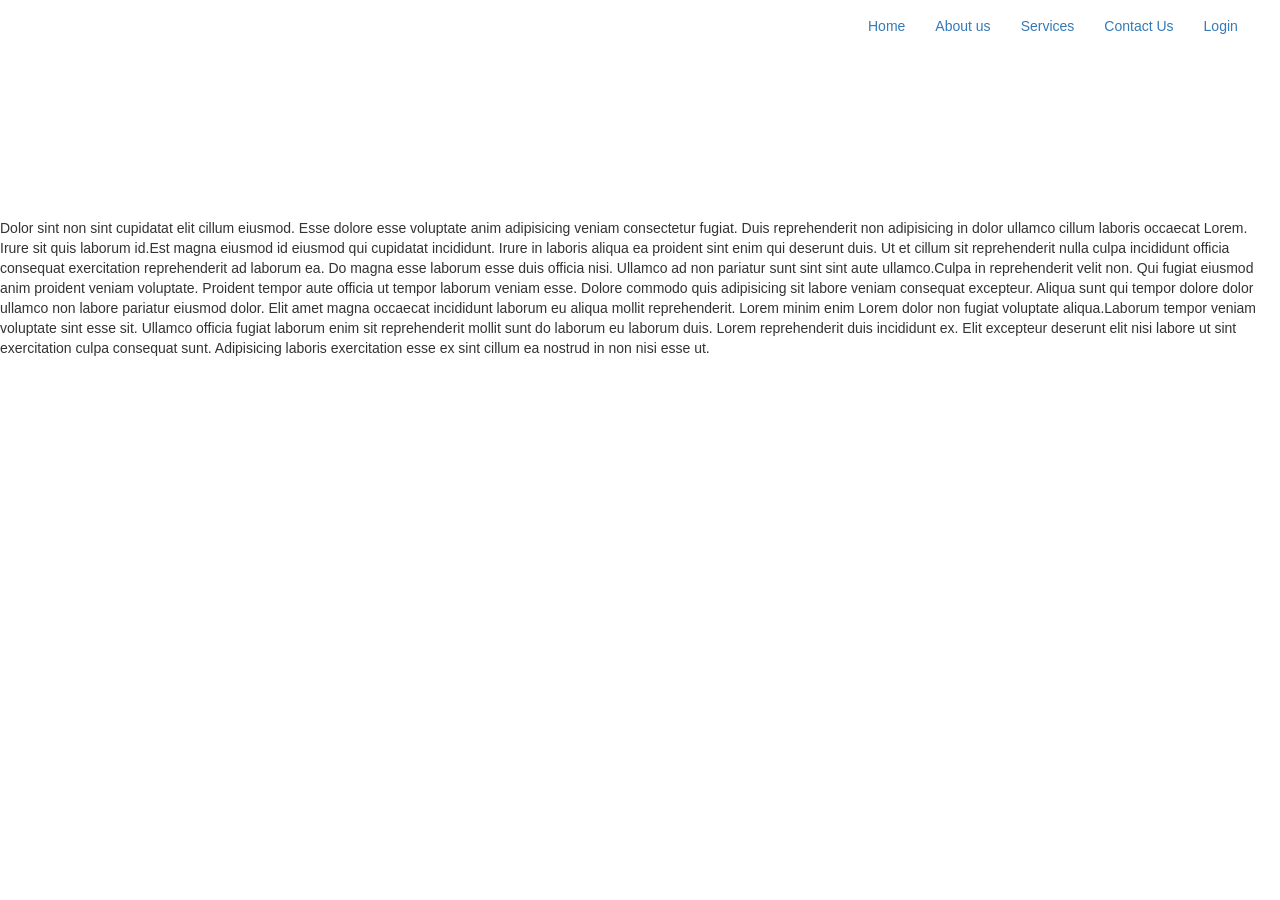
==== index.html @ 22ea6d30 "files added" ====
<!DOCTYPE html>
<html lang="en">
<head>
    <meta charset="UTF-8">
    <meta http-equiv="X-UA-Compatible" content="IE=edge">
    <meta name="viewport" content="width=device-width, initial-scale=1.0">
    <link rel="stylesheet" href="style.css">
    <link rel="stylesheet" href="https://maxcdn.bootstrapcdn.com/bootstrap/3.4.1/css/bootstrap.min.css">
    <script src="https://ajax.googleapis.com/ajax/libs/jquery/3.6.0/jquery.min.js"></script>
    <script src="https://maxcdn.bootstrapcdn.com/bootstrap/3.4.1/js/bootstrap.min.js"></script>
    <title>Farm Services</title>
</head>
<body>
    <div class="header">
        <nav class="navbar navbar-expand-sm bg-dark navbar-dark fixed-top">
            <div class="container-fluid row">
              <div class="navbar-header col-md-8">
               
              </div>
              <ul class="nav navbar-nav d-none col-xs-none float-left">
                <li class="nav-item"><a href="#" class="text-primary display-4">Home</a></li>
                <li class="nav-item"><a href="#" class="text-primary">About us</a></li>
                <li class="nav-item"><a href="#" class="text-primary">Services</a></li>
                <li class="nav-item"><a href="#" class="text-primary">Contact Us</a></li>
                <li class="nav-item"><a href="#" class="text-primary">Login</a></li>
              </ul>
            </div>
          </nav>
          <h1 class="white">Welcome to Farm Services!!</h1><br>
          <h3 class="white">Farmer to Farmer Services along with expert Advice</h3><br>
          <p class="">Dolor sint non sint cupidatat elit cillum eiusmod. Esse dolore esse voluptate anim adipisicing veniam consectetur fugiat. Duis reprehenderit non adipisicing in dolor ullamco cillum laboris occaecat Lorem. Irure sit quis laborum id.Est magna eiusmod id eiusmod qui cupidatat incididunt. Irure in laboris aliqua ea proident sint enim qui deserunt duis. Ut et cillum sit reprehenderit nulla culpa incididunt officia consequat exercitation reprehenderit ad laborum ea. Do magna esse laborum esse duis officia nisi. Ullamco ad non pariatur sunt sint sint aute ullamco.Culpa in reprehenderit velit non. Qui fugiat eiusmod anim proident veniam voluptate. Proident tempor aute officia ut tempor laborum veniam esse. Dolore commodo quis adipisicing sit labore veniam consequat excepteur. Aliqua sunt qui tempor dolore dolor ullamco non labore pariatur eiusmod dolor. Elit amet magna occaecat incididunt laborum eu aliqua mollit reprehenderit. Lorem minim enim Lorem dolor non fugiat voluptate aliqua.Laborum tempor veniam voluptate sint esse sit. Ullamco officia fugiat laborum enim sit reprehenderit mollit sunt do laborum eu laborum duis. Lorem reprehenderit duis incididunt ex. Elit excepteur deserunt elit nisi labore ut sint exercitation culpa consequat sunt. Adipisicing laboris exercitation esse ex sint cillum ea nostrud in non nisi esse ut.</p>
    </div>

</body>
</html>
---- style.css ----
.header
{
    background-image: url("background.jpg");
    background-repeat: no-repeat;
    background-size: cover;
    background-size: 100% 100%;
}
.white{
    color: white;
}
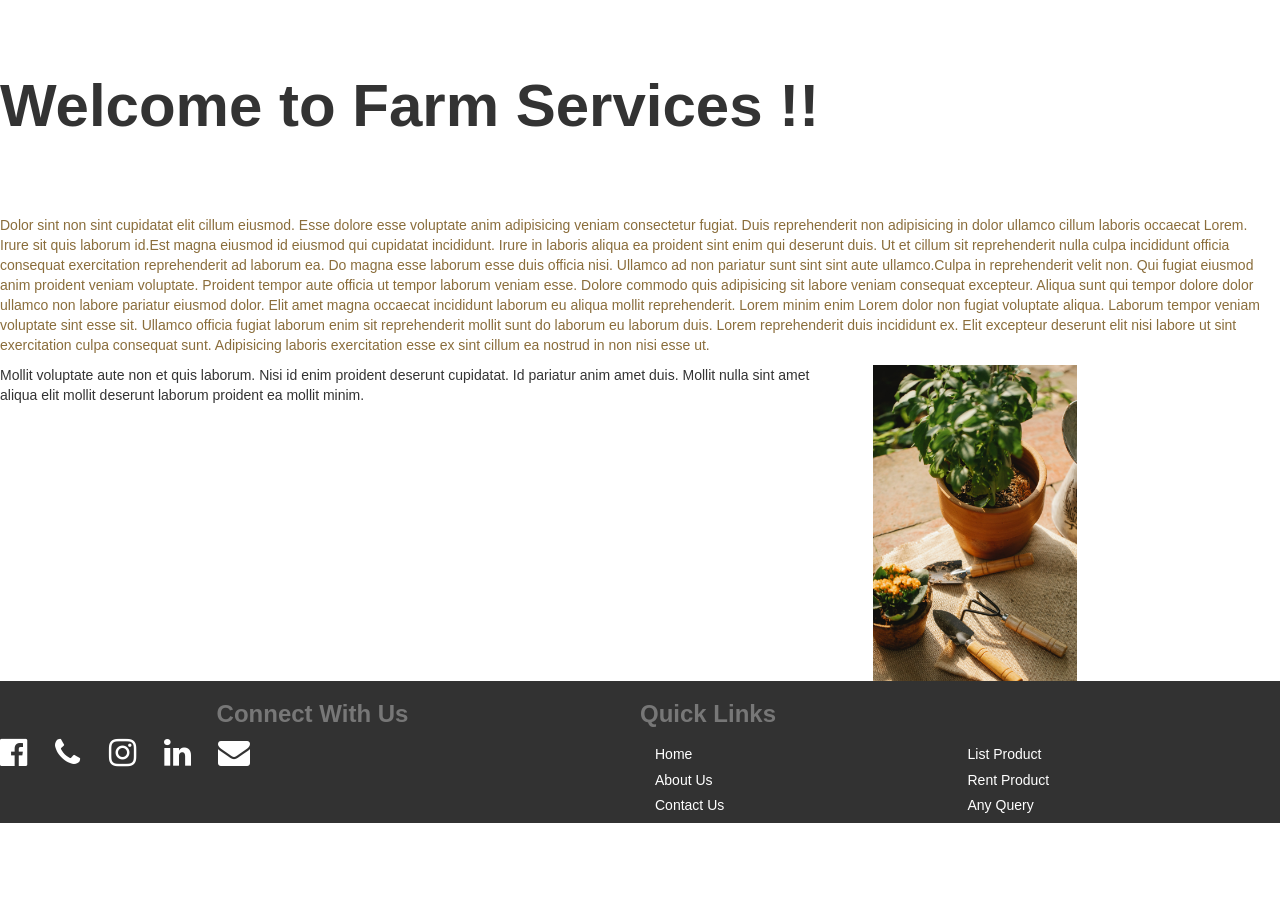
==== commit 1d0833d8: "footer added" ====
--- a/index.html
+++ b/index.html
@@ -8,28 +8,91 @@
     <link rel="stylesheet" href="https://maxcdn.bootstrapcdn.com/bootstrap/3.4.1/css/bootstrap.min.css">
     <script src="https://ajax.googleapis.com/ajax/libs/jquery/3.6.0/jquery.min.js"></script>
     <script src="https://maxcdn.bootstrapcdn.com/bootstrap/3.4.1/js/bootstrap.min.js"></script>
+    <link rel="stylesheet" href="https://cdnjs.cloudflare.com/ajax/libs/font-awesome/4.7.0/css/font-awesome.min.css">
     <title>Farm Services</title>
 </head>
 <body>
     <div class="header">
-        <nav class="navbar navbar-expand-sm bg-dark navbar-dark fixed-top">
+        <nav class="navbar navbar-expand-sm bg-dark navbar-dark fixed-top pb-5">
             <div class="container-fluid row">
               <div class="navbar-header col-md-8">
                
               </div>
               <ul class="nav navbar-nav d-none col-xs-none float-left">
-                <li class="nav-item"><a href="#" class="text-primary display-4">Home</a></li>
-                <li class="nav-item"><a href="#" class="text-primary">About us</a></li>
-                <li class="nav-item"><a href="#" class="text-primary">Services</a></li>
-                <li class="nav-item"><a href="#" class="text-primary">Contact Us</a></li>
-                <li class="nav-item"><a href="#" class="text-primary">Login</a></li>
+                <li class="nav-item"><a href="#" class="" id="text">Home</a></li>
+                <li class="nav-item"><a href="#" class="" id="text">About us</a></li>
+                <li class="nav-item"><a href="#" class="" id="text">Services</a></li>
+                <li class="nav-item"><a href="#" class="" id="text">Contact Us</a></li>
+                <li class="nav-item"><a href="#" class="" data-toggle="modal" data-target="#myModal" id="text">Login</a></li>
               </ul>
+              <div class="modal fade" id="myModal" role="dialog">
+                <div class="modal-dialog">
+                
+                  <!-- Modal content-->
+                  <div class="modal-content">
+                    <div class="modal-header">
+                      <button type="button" class="close" data-dismiss="modal">&times;</button>
+                      <h4 class="modal-title">Login</h4>
+                    </div>
+                    <div class="modal-body">
+                      <p>Some text in the modal.</p>
+                    </div>
+                    <div class="modal-footer">
+                      <button type="button" class="btn btn-default" data-dismiss="modal">Close</button>
+                    </div>
+                  </div>
+                  
+                </div>
+              </div>
             </div>
           </nav>
-          <h1 class="white">Welcome to Farm Services!!</h1><br>
+          <h1 class="text-dark heading p-5 m-5">Welcome to Farm Services  !!</h1>
           <h3 class="white">Farmer to Farmer Services along with expert Advice</h3><br>
-          <p class="">Dolor sint non sint cupidatat elit cillum eiusmod. Esse dolore esse voluptate anim adipisicing veniam consectetur fugiat. Duis reprehenderit non adipisicing in dolor ullamco cillum laboris occaecat Lorem. Irure sit quis laborum id.Est magna eiusmod id eiusmod qui cupidatat incididunt. Irure in laboris aliqua ea proident sint enim qui deserunt duis. Ut et cillum sit reprehenderit nulla culpa incididunt officia consequat exercitation reprehenderit ad laborum ea. Do magna esse laborum esse duis officia nisi. Ullamco ad non pariatur sunt sint sint aute ullamco.Culpa in reprehenderit velit non. Qui fugiat eiusmod anim proident veniam voluptate. Proident tempor aute officia ut tempor laborum veniam esse. Dolore commodo quis adipisicing sit labore veniam consequat excepteur. Aliqua sunt qui tempor dolore dolor ullamco non labore pariatur eiusmod dolor. Elit amet magna occaecat incididunt laborum eu aliqua mollit reprehenderit. Lorem minim enim Lorem dolor non fugiat voluptate aliqua.Laborum tempor veniam voluptate sint esse sit. Ullamco officia fugiat laborum enim sit reprehenderit mollit sunt do laborum eu laborum duis. Lorem reprehenderit duis incididunt ex. Elit excepteur deserunt elit nisi labore ut sint exercitation culpa consequat sunt. Adipisicing laboris exercitation esse ex sint cillum ea nostrud in non nisi esse ut.</p>
+          <p class="text-warning">Dolor sint non sint cupidatat elit cillum eiusmod. Esse dolore esse voluptate anim adipisicing veniam
+             consectetur fugiat. Duis reprehenderit non adipisicing in dolor ullamco cillum laboris occaecat Lorem. Irure sit 
+             quis laborum id.Est magna eiusmod id eiusmod qui cupidatat incididunt. Irure in laboris aliqua ea proident sint 
+             enim qui deserunt duis. Ut et cillum sit reprehenderit nulla culpa incididunt officia consequat exercitation 
+             reprehenderit ad laborum ea. Do magna esse laborum esse duis officia nisi. Ullamco ad non pariatur sunt sint 
+             sint aute ullamco.Culpa in reprehenderit velit non. Qui fugiat eiusmod anim proident veniam voluptate. Proident
+             tempor aute officia ut tempor laborum veniam esse. Dolore commodo quis adipisicing sit labore veniam consequat
+             excepteur. Aliqua sunt qui tempor dolore dolor ullamco non labore pariatur eiusmod dolor. Elit amet magna occaecat
+             incididunt laborum eu aliqua mollit reprehenderit. Lorem minim enim Lorem dolor non fugiat voluptate aliqua.
+             Laborum tempor veniam voluptate sint esse sit. Ullamco officia fugiat laborum enim sit reprehenderit mollit
+             sunt do laborum eu laborum duis. Lorem reprehenderit duis incididunt ex. Elit excepteur deserunt elit nisi 
+             labore ut sint exercitation culpa consequat sunt. Adipisicing laboris exercitation esse ex sint cillum ea 
+              nostrud in non nisi esse ut.</p>
     </div>
 
+    <div class="row m-5">
+      <div class="col-md-8 col-xs-12">
+        <p class="mx-auto">Mollit voluptate aute non et quis laborum. Nisi id enim proident deserunt cupidatat. Id pariatur anim amet duis. Mollit nulla sint amet aliqua elit mollit deserunt laborum proident ea mollit minim.</p>
+      </div>
+      <div class="col-md-4 col-xs-12 pl-5 ml-5"> <img src="equipement.jpg" class="image"></div>
+    </div>
+    <div class="footer row">
+      <div class="col-md-6 text-center">
+       <h3 class="text-muted"><b>Connect With Us</b></h3>
+       <div class="row mx-auto">
+       <i class="fa fa-facebook-official white col-md-1" style="font-size:32px"></i>
+       <i class="fa fa-phone white col-md-1" style="font-size:32px"></i>
+       <i class="fa fa-instagram white col-md-1" style="font-size:32px"></i>
+       <i class="fa fa-linkedin white col-md-1" style="font-size:32px"></i>
+       <i class="fa fa-envelope white col-md-1" style="font-size:32px"></i>
+       </div>
+      </div>
+      <div class="col-md-6  row">
+        <h3 class="text-muted"><b>Quick Links</b></h3>
+        <div class="col-md-6 text-left">
+          <h5><a href="" class="footerwhite">Home</a></h5>
+          <h5><a href="" class="footerwhite">About Us</a></h5>
+          <h5><a href="" class="footerwhite">Contact Us</a></h5>
+        </div>
+        <div class="col-md-6 text-left ">
+          <h5><a href="" class="footerwhite">List Product</a></h5>
+        <h5><a href="" class="footerwhite">Rent Product</a></h5>
+        <h5><a href="" class="footerwhite">Any Query</a></h5>
+      </div>
+      </div>
+    </div>
 </body>
 </html>
--- a/style.css
+++ b/style.css
@@ -7,4 +7,34 @@
 }
 .white{
     color: white;
-}+}
+.image{
+    width: 50%;
+}
+.heading{
+    font-size: 60px;
+    font-family:Verdana, Geneva, Tahoma, sans-serif;
+    font-weight: bold;
+}
+#text:hover {
+    background:transparent;
+    color:black;
+    font-size: 23px;
+  }
+  #text
+  {
+      color:white;
+    background:transparent;
+    font-size: 18px;
+  }
+  .footer{
+      background-color: rgb(50, 50, 50);
+  }
+  .footerwhite:hover{
+    color: whitesmoke;
+    text-decoration: none;
+    font-weight: bold;
+  }
+  .footerwhite{
+      color: white;
+  }
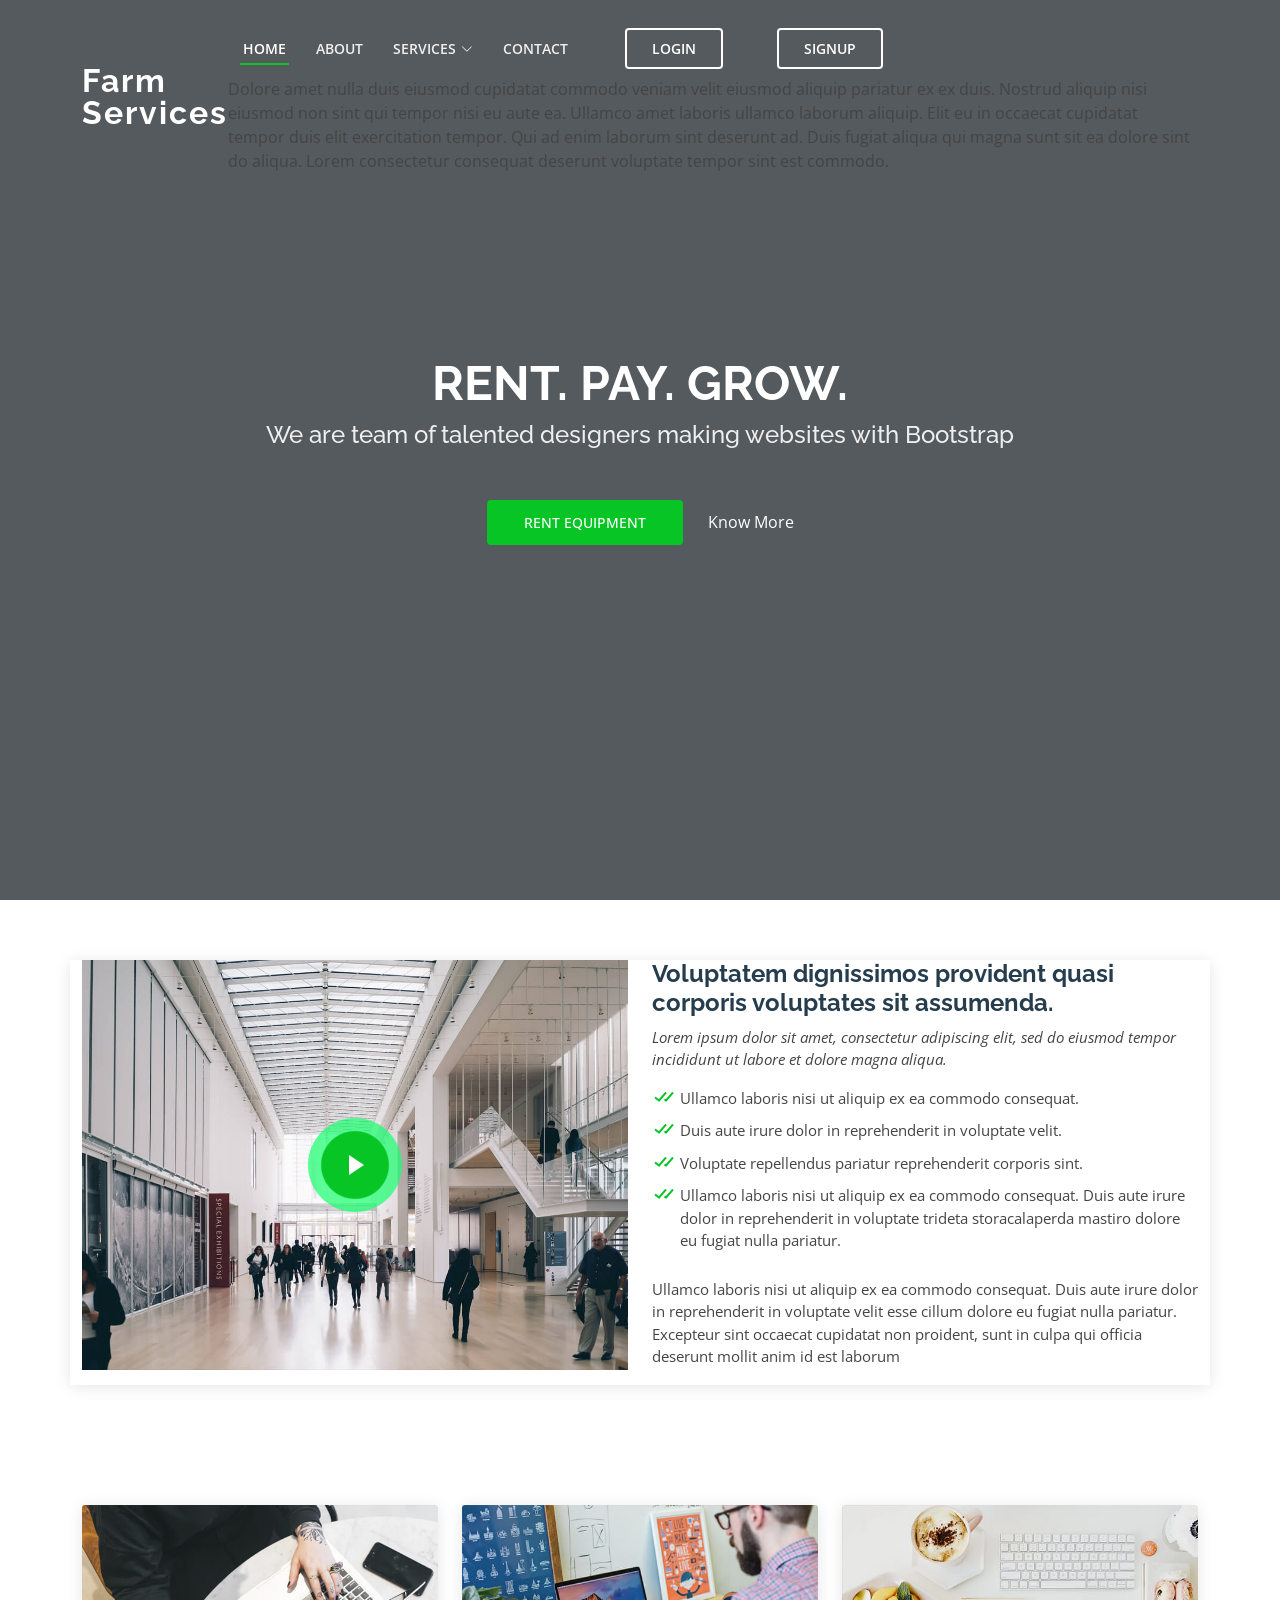
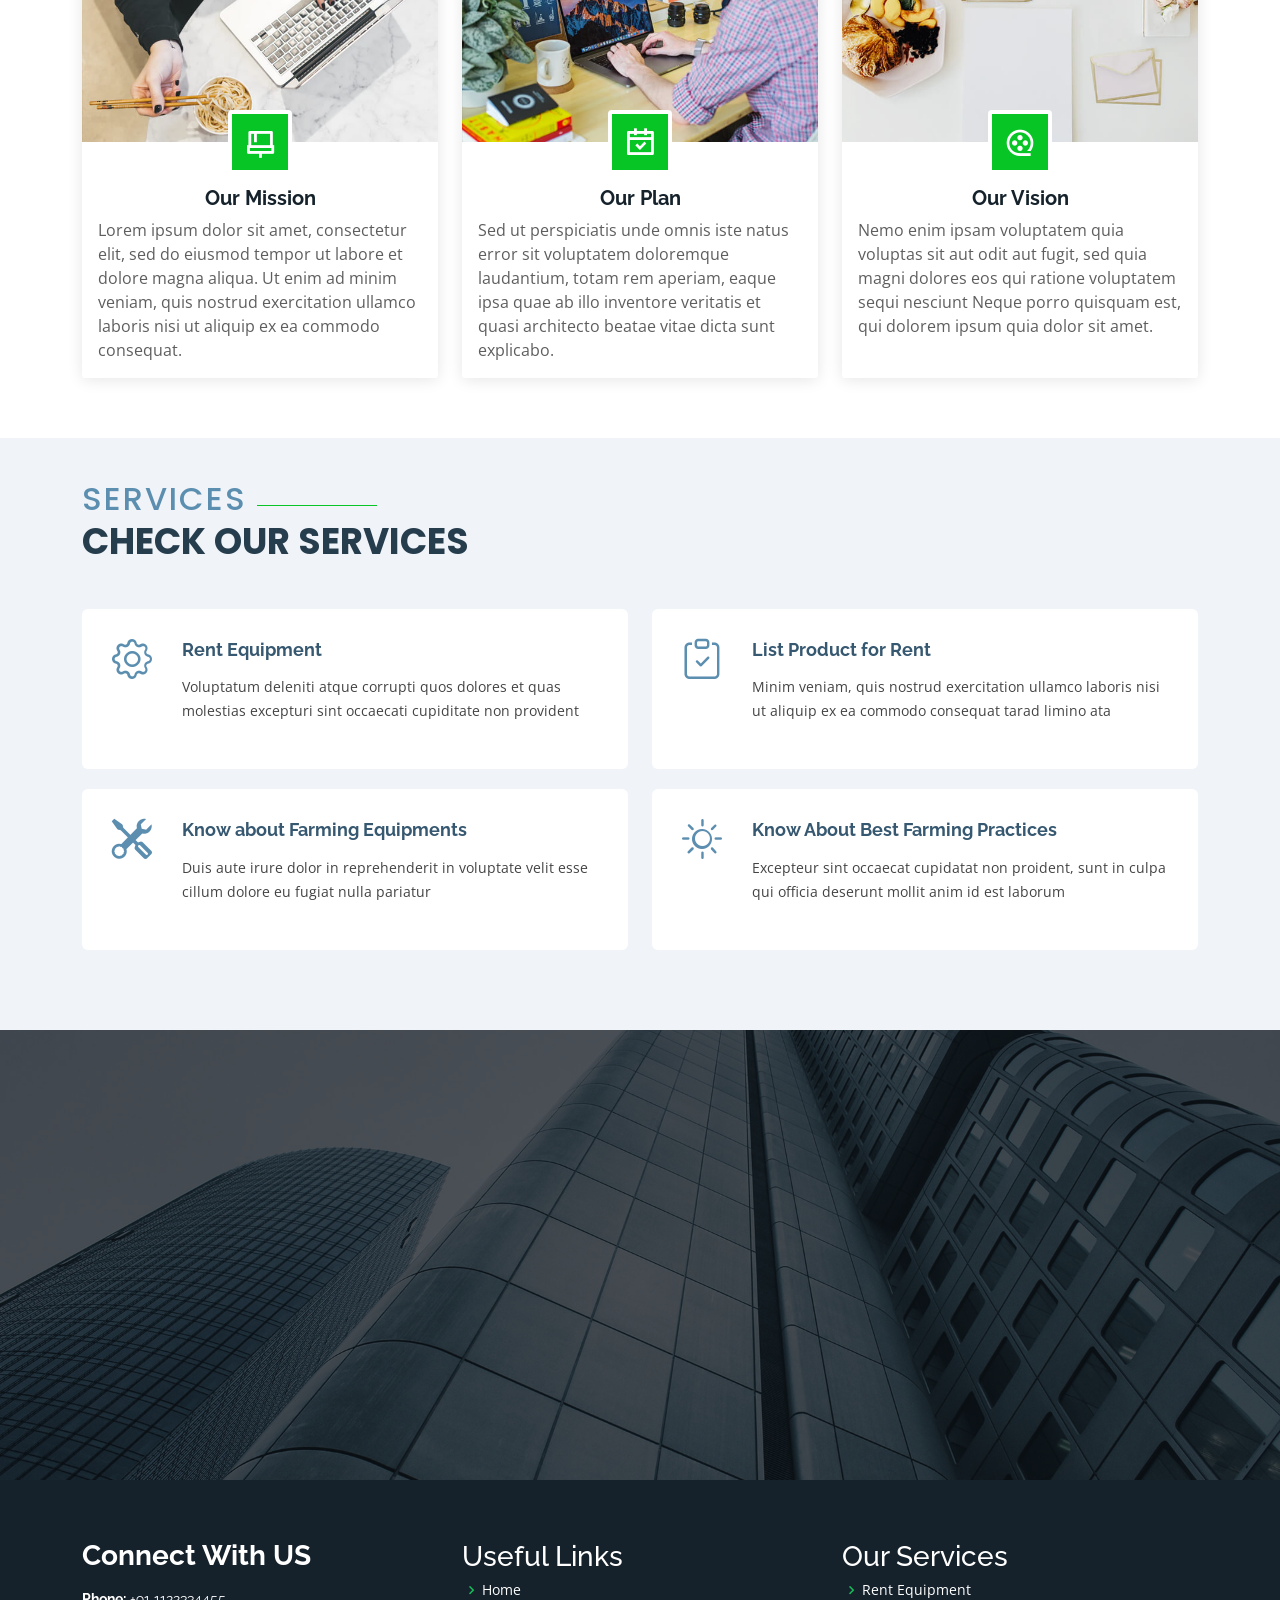
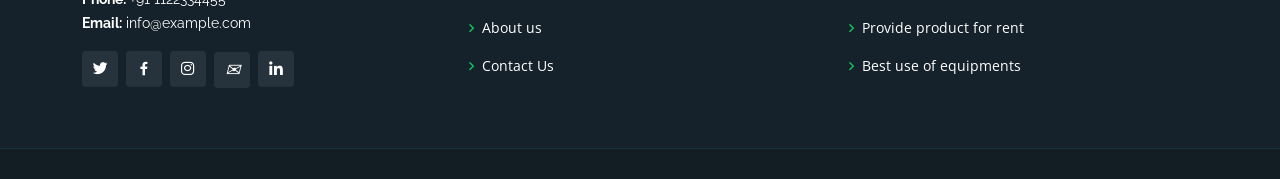
==== commit 32c5ddfe: "ui basic design" ====
--- a/index.html
+++ b/index.html
@@ -1,98 +1,357 @@
 <!DOCTYPE html>
 <html lang="en">
+
 <head>
-    <meta charset="UTF-8">
-    <meta http-equiv="X-UA-Compatible" content="IE=edge">
-    <meta name="viewport" content="width=device-width, initial-scale=1.0">
-    <link rel="stylesheet" href="style.css">
-    <link rel="stylesheet" href="https://maxcdn.bootstrapcdn.com/bootstrap/3.4.1/css/bootstrap.min.css">
-    <script src="https://ajax.googleapis.com/ajax/libs/jquery/3.6.0/jquery.min.js"></script>
-    <script src="https://maxcdn.bootstrapcdn.com/bootstrap/3.4.1/js/bootstrap.min.js"></script>
-    <link rel="stylesheet" href="https://cdnjs.cloudflare.com/ajax/libs/font-awesome/4.7.0/css/font-awesome.min.css">
-    <title>Farm Services</title>
+  <meta charset="utf-8">
+  <meta content="width=device-width, initial-scale=1.0" name="viewport">
+
+  <title>Farm Services</title>
+  <meta content="" name="description">
+  <meta content="" name="keywords">
+
+  <!-- Favicons -->
+  <link href="assets/img/apple-touch-icon.png" rel="apple-touch-icon">
+
+  <!-- Google Fonts -->
+  <link href="https://fonts.googleapis.com/css?family=Open+Sans:300,300i,400,400i,600,600i,700,700i|Raleway:300,300i,400,400i,500,500i,600,600i,700,700i|Poppins:300,300i,400,400i,500,500i,600,600i,700,700i" rel="stylesheet">
+
+  <!-- Vendor CSS Files -->
+  <link href="assets/vendor/aos/aos.css" rel="stylesheet">
+  <link href="assets/vendor/bootstrap/css/bootstrap.min.css" rel="stylesheet">
+  <link href="assets/vendor/bootstrap-icons/bootstrap-icons.css" rel="stylesheet">
+  <link href="assets/vendor/boxicons/css/boxicons.min.css" rel="stylesheet">
+  <link href="assets/vendor/glightbox/css/glightbox.min.css" rel="stylesheet">
+  <link href="assets/vendor/remixicon/remixicon.css" rel="stylesheet">
+  <link href="assets/vendor/swiper/swiper-bundle.min.css" rel="stylesheet">
+
+  <!-- Template Main CSS File -->
+  <link href="assets/css/style.css" rel="stylesheet">
+
+  <!-- =======================================================
+  * Template Name: Dewi - v4.7.0
+  * Template URL: https://bootstrapmade.com/dewi-free-multi-purpose-html-template/
+  * Author: BootstrapMade.com
+  * License: https://bootstrapmade.com/license/
+  ======================================================== -->
 </head>
+
 <body>
-    <div class="header">
-        <nav class="navbar navbar-expand-sm bg-dark navbar-dark fixed-top pb-5">
-            <div class="container-fluid row">
-              <div class="navbar-header col-md-8">
-               
-              </div>
-              <ul class="nav navbar-nav d-none col-xs-none float-left">
-                <li class="nav-item"><a href="#" class="" id="text">Home</a></li>
-                <li class="nav-item"><a href="#" class="" id="text">About us</a></li>
-                <li class="nav-item"><a href="#" class="" id="text">Services</a></li>
-                <li class="nav-item"><a href="#" class="" id="text">Contact Us</a></li>
-                <li class="nav-item"><a href="#" class="" data-toggle="modal" data-target="#myModal" id="text">Login</a></li>
-              </ul>
-              <div class="modal fade" id="myModal" role="dialog">
-                <div class="modal-dialog">
-                
-                  <!-- Modal content-->
-                  <div class="modal-content">
-                    <div class="modal-header">
-                      <button type="button" class="close" data-dismiss="modal">&times;</button>
-                      <h4 class="modal-title">Login</h4>
-                    </div>
-                    <div class="modal-body">
-                      <p>Some text in the modal.</p>
-                    </div>
-                    <div class="modal-footer">
-                      <button type="button" class="btn btn-default" data-dismiss="modal">Close</button>
-                    </div>
-                  </div>
-                  
-                </div>
-              </div>
-            </div>
-          </nav>
-          <h1 class="text-dark heading p-5 m-5">Welcome to Farm Services  !!</h1>
-          <h3 class="white">Farmer to Farmer Services along with expert Advice</h3><br>
-          <p class="text-warning">Dolor sint non sint cupidatat elit cillum eiusmod. Esse dolore esse voluptate anim adipisicing veniam
-             consectetur fugiat. Duis reprehenderit non adipisicing in dolor ullamco cillum laboris occaecat Lorem. Irure sit 
-             quis laborum id.Est magna eiusmod id eiusmod qui cupidatat incididunt. Irure in laboris aliqua ea proident sint 
-             enim qui deserunt duis. Ut et cillum sit reprehenderit nulla culpa incididunt officia consequat exercitation 
-             reprehenderit ad laborum ea. Do magna esse laborum esse duis officia nisi. Ullamco ad non pariatur sunt sint 
-             sint aute ullamco.Culpa in reprehenderit velit non. Qui fugiat eiusmod anim proident veniam voluptate. Proident
-             tempor aute officia ut tempor laborum veniam esse. Dolore commodo quis adipisicing sit labore veniam consequat
-             excepteur. Aliqua sunt qui tempor dolore dolor ullamco non labore pariatur eiusmod dolor. Elit amet magna occaecat
-             incididunt laborum eu aliqua mollit reprehenderit. Lorem minim enim Lorem dolor non fugiat voluptate aliqua.
-             Laborum tempor veniam voluptate sint esse sit. Ullamco officia fugiat laborum enim sit reprehenderit mollit
-             sunt do laborum eu laborum duis. Lorem reprehenderit duis incididunt ex. Elit excepteur deserunt elit nisi 
-             labore ut sint exercitation culpa consequat sunt. Adipisicing laboris exercitation esse ex sint cillum ea 
-              nostrud in non nisi esse ut.</p>
+
+  <!-- ======= Header ======= -->
+  <header id="header" class="fixed-top ">
+    <div class="container d-flex align-items-center justify-content-between">
+
+      <h1 class="logo"><a href="index.html">Farm Services</a></h1>
+      <!-- Uncomment below if you prefer to use an image logo -->
+      <!-- <a href="index.html" class="logo"><img src="assets/img/logo.png" alt="" class="img-fluid"></a>-->
+
+      <nav id="navbar" class="navbar">
+        <ul>
+          <li><a class="nav-link scrollto active" href="#hero">Home</a></li>
+          <li><a class="nav-link scrollto" href="#about">About</a></li>
+          <li class="dropdown"><a href="#"><span>Services</span> <i class="bi bi-chevron-down"></i></a>
+            <ul>
+              <li><a href="#">Rent Product</a></li>
+              <li><a href="#">List Product</a></li>
+              <li><a href="#">Know about equipment</a></li>
+            </ul>
+          </li>
+          <li><a class="nav-link scrollto" href="ContactUs.html">Contact</a></li>
+          <li><a class="getstarted scrollto" href="#about">Login</a></li>
+          <li><a class="getstarted scrollto" href="#about">SignUp</a></li>
+        </ul>Dolore amet nulla duis eiusmod cupidatat commodo veniam velit eiusmod aliquip pariatur ex ex duis. Nostrud aliquip nisi eiusmod non sint qui tempor nisi eu aute ea. Ullamco amet laboris ullamco laborum aliquip. Elit eu in occaecat cupidatat tempor duis elit exercitation tempor. Qui ad enim laborum sint deserunt ad. Duis fugiat aliqua qui magna sunt sit ea dolore sint do aliqua. Lorem consectetur consequat deserunt voluptate tempor sint est commodo.
+        <i class="bi bi-list mobile-nav-toggle"></i>
+      </nav><!-- .navbar -->
+
     </div>
-
-    <div class="row m-5">
-      <div class="col-md-8 col-xs-12">
-        <p class="mx-auto">Mollit voluptate aute non et quis laborum. Nisi id enim proident deserunt cupidatat. Id pariatur anim amet duis. Mollit nulla sint amet aliqua elit mollit deserunt laborum proident ea mollit minim.</p>
-      </div>
-      <div class="col-md-4 col-xs-12 pl-5 ml-5"> <img src="equipement.jpg" class="image"></div>
+  </header><!-- End Header -->
+
+  <!-- ======= Hero Section ======= -->
+  <section id="hero">
+    <div class="hero-container" data-aos="fade-up" data-aos-delay="150">
+      <h1>Rent. Pay. Grow.</h1>
+      <h2>We are team of talented designers making websites with Bootstrap</h2>
+      <div class="d-flex">
+        <a href="#about" class="btn-get-started scrollto">Rent Equipment</a>
+        <a href="AboutUs" class="glightbox btn-watch-video"><span>Know More</span></a>
+      </div>
     </div>
-    <div class="footer row">
-      <div class="col-md-6 text-center">
-       <h3 class="text-muted"><b>Connect With Us</b></h3>
-       <div class="row mx-auto">
-       <i class="fa fa-facebook-official white col-md-1" style="font-size:32px"></i>
-       <i class="fa fa-phone white col-md-1" style="font-size:32px"></i>
-       <i class="fa fa-instagram white col-md-1" style="font-size:32px"></i>
-       <i class="fa fa-linkedin white col-md-1" style="font-size:32px"></i>
-       <i class="fa fa-envelope white col-md-1" style="font-size:32px"></i>
-       </div>
-      </div>
-      <div class="col-md-6  row">
-        <h3 class="text-muted"><b>Quick Links</b></h3>
-        <div class="col-md-6 text-left">
-          <h5><a href="" class="footerwhite">Home</a></h5>
-          <h5><a href="" class="footerwhite">About Us</a></h5>
-          <h5><a href="" class="footerwhite">Contact Us</a></h5>
-        </div>
-        <div class="col-md-6 text-left ">
-          <h5><a href="" class="footerwhite">List Product</a></h5>
-        <h5><a href="" class="footerwhite">Rent Product</a></h5>
-        <h5><a href="" class="footerwhite">Any Query</a></h5>
-      </div>
+  </section><!-- End Hero -->
+
+  <main id="main">
+
+    <!-- ======= About Section ======= -->
+    <section id="about" class="about">
+      <div class="container" data-aos="fade-up">
+
+     
+
+        <div class="row">
+
+          <div class="col-lg-6 video-box align-self-baseline" data-aos="zoom-in" data-aos-delay="100">
+            <img src="assets/img/about.jpg" class="img-fluid" alt="">
+            <a href="https://www.youtube.com/watch?v=jDDaplaOz7Q" class="glightbox play-btn mb-4"></a>
+          </div>
+
+          <div class="col-lg-6 pt-3 pt-lg-0 content">
+            <h3>Voluptatem dignissimos provident quasi corporis voluptates sit assumenda.</h3>
+            <p class="fst-italic">
+              Lorem ipsum dolor sit amet, consectetur adipiscing elit, sed do eiusmod tempor incididunt ut labore et dolore
+              magna aliqua.
+            </p>
+            <ul>
+              <li><i class="bx bx-check-double"></i> Ullamco laboris nisi ut aliquip ex ea commodo consequat.</li>
+              <li><i class="bx bx-check-double"></i> Duis aute irure dolor in reprehenderit in voluptate velit.</li>
+              <li><i class="bx bx-check-double"></i> Voluptate repellendus pariatur reprehenderit corporis sint.</li>
+              <li><i class="bx bx-check-double"></i> Ullamco laboris nisi ut aliquip ex ea commodo consequat. Duis aute irure dolor in reprehenderit in voluptate trideta storacalaperda mastiro dolore eu fugiat nulla pariatur.</li>
+            </ul>
+            <p>
+              Ullamco laboris nisi ut aliquip ex ea commodo consequat. Duis aute irure dolor in reprehenderit in voluptate
+              velit esse cillum dolore eu fugiat nulla pariatur. Excepteur sint occaecat cupidatat non proident, sunt in
+              culpa qui officia deserunt mollit anim id est laborum
+            </p>
+          </div>
+
+        </div>
+
+      </div>
+    </section><!-- End About Section -->
+
+    <!-- ======= About Boxes Section ======= -->
+    <section id="about-boxes" class="about-boxes">
+      <div class="container" data-aos="fade-up">
+
+        <div class="row">
+          <div class="col-lg-4 col-md-6 d-flex align-items-stretch" data-aos="fade-up" data-aos-delay="100">
+            <div class="card">
+              <img src="assets/img/about-boxes-1.jpg" class="card-img-top" alt="...">
+              <div class="card-icon">
+                <i class="ri-brush-4-line"></i>
+              </div>
+              <div class="card-body">
+                <h5 class="card-title"><a href="">Our Mission</a></h5>
+                <p class="card-text">Lorem ipsum dolor sit amet, consectetur elit, sed do eiusmod tempor ut labore et dolore magna aliqua. Ut enim ad minim veniam, quis nostrud exercitation ullamco laboris nisi ut aliquip ex ea commodo consequat. </p>
+              </div>
+            </div>
+          </div>
+          <div class="col-lg-4 col-md-6 d-flex align-items-stretch" data-aos="fade-up" data-aos-delay="200">
+            <div class="card">
+              <img src="assets/img/about-boxes-2.jpg" class="card-img-top" alt="...">
+              <div class="card-icon">
+                <i class="ri-calendar-check-line"></i>
+              </div>
+              <div class="card-body">
+                <h5 class="card-title"><a href="">Our Plan</a></h5>
+                <p class="card-text">Sed ut perspiciatis unde omnis iste natus error sit voluptatem doloremque laudantium, totam rem aperiam, eaque ipsa quae ab illo inventore veritatis et quasi architecto beatae vitae dicta sunt explicabo. </p>
+              </div>
+            </div>
+          </div>
+          <div class="col-lg-4 col-md-6 d-flex align-items-stretch" data-aos="fade-up" data-aos-delay="300">
+            <div class="card">
+              <img src="assets/img/about-boxes-3.jpg" class="card-img-top" alt="...">
+              <div class="card-icon">
+                <i class="ri-movie-2-line"></i>
+              </div>
+              <div class="card-body">
+                <h5 class="card-title"><a href="">Our Vision</a></h5>
+                <p class="card-text">Nemo enim ipsam voluptatem quia voluptas sit aut odit aut fugit, sed quia magni dolores eos qui ratione voluptatem sequi nesciunt Neque porro quisquam est, qui dolorem ipsum quia dolor sit amet. </p>
+              </div>
+            </div>
+          </div>
+        </div>
+
+      </div>
+    </section><!-- End About Boxes Section -->
+
+
+    <!-- ======= Services Section ======= -->
+    <section id="services" class="services section-bg">
+      <div class="container" data-aos="fade-up">
+
+        <div class="section-title">
+          <h2>Services</h2>
+          <p>Check our Services</p>
+        </div>
+
+        <div class="row" data-aos="fade-up" data-aos-delay="200">
+          <div class="col-md-6">
+            <div class="icon-box">
+              <i class="bi bi-gear"></i>
+              <h4><a href="#">Rent Equipment</a></h4>
+              <p>Voluptatum deleniti atque corrupti quos dolores et quas molestias excepturi sint occaecati cupiditate non provident</p>
+            </div>
+          </div>
+          <div class="col-md-6 mt-4 mt-md-0">
+            <div class="icon-box">
+              <i class="bi bi-clipboard-check"></i>
+              <h4><a href="#">List Product for Rent</a></h4>
+              <p>Minim veniam, quis nostrud exercitation ullamco laboris nisi ut aliquip ex ea commodo consequat tarad limino ata</p>
+            </div>
+          </div>
+          <div class="col-md-6 mt-4 mt-md-0">
+            <div class="icon-box">
+              <i class="bi bi-tools"></i>
+              <h4><a href="#">Know about Farming Equipments</a></h4>
+              <p>Duis aute irure dolor in reprehenderit in voluptate velit esse cillum dolore eu fugiat nulla pariatur</p>
+            </div>
+          </div>
+          <div class="col-md-6 mt-4 mt-md-0">
+            <div class="icon-box">
+              <i class="bi bi-brightness-high"></i>
+              <h4><a href="#">Know About Best Farming Practices</a></h4>
+              <p>Excepteur sint occaecat cupidatat non proident, sunt in culpa qui officia deserunt mollit anim id est laborum</p>
+            </div>
+          </div>
+          
+        </div>
+
+      </div>
+    </section><!-- End Services Section -->
+
+    <!-- ======= Testimonials Section ======= -->
+    <section id="testimonials" class="testimonials">
+      <div class="container" data-aos="zoom-in">
+
+        <div class="testimonials-slider swiper" data-aos="fade-up" data-aos-delay="100">
+          <div class="swiper-wrapper">
+
+            <div class="swiper-slide">
+              <div class="testimonial-item">
+                <img src="assets/img/testimonials/testimonials-1.jpg" class="testimonial-img" alt="">
+                <h3>Saul Goodman</h3>
+                <h4>Ceo &amp; Founder</h4>
+                <p>
+                  <i class="bx bxs-quote-alt-left quote-icon-left"></i>
+                  Proin iaculis purus consequat sem cure digni ssim donec porttitora entum suscipit rhoncus. Accusantium quam, ultricies eget id, aliquam eget nibh et. Maecen aliquam, risus at semper.
+                  <i class="bx bxs-quote-alt-right quote-icon-right"></i>
+                </p>
+              </div>
+            </div><!-- End testimonial item -->
+
+            <div class="swiper-slide">
+              <div class="testimonial-item">
+                <img src="assets/img/testimonials/testimonials-2.jpg" class="testimonial-img" alt="">
+                <h3>Sara Wilsson</h3>
+                <h4>Designer</h4>
+                <p>
+                  <i class="bx bxs-quote-alt-left quote-icon-left"></i>
+                  Export tempor illum tamen malis malis eram quae irure esse labore quem cillum quid cillum eram malis quorum velit fore eram velit sunt aliqua noster fugiat irure amet legam anim culpa.
+                  <i class="bx bxs-quote-alt-right quote-icon-right"></i>
+                </p>
+              </div>
+            </div><!-- End testimonial item -->
+
+            <div class="swiper-slide">
+              <div class="testimonial-item">
+                <img src="assets/img/testimonials/testimonials-3.jpg" class="testimonial-img" alt="">
+                <h3>Jena Karlis</h3>
+                <h4>Store Owner</h4>
+                <p>
+                  <i class="bx bxs-quote-alt-left quote-icon-left"></i>
+                  Enim nisi quem export duis labore cillum quae magna enim sint quorum nulla quem veniam duis minim tempor labore quem eram duis noster aute amet eram fore quis sint minim.
+                  <i class="bx bxs-quote-alt-right quote-icon-right"></i>
+                </p>
+              </div>
+            </div><!-- End testimonial item -->
+
+            <div class="swiper-slide">
+              <div class="testimonial-item">
+                <img src="assets/img/testimonials/testimonials-4.jpg" class="testimonial-img" alt="">
+                <h3>Matt Brandon</h3>
+                <h4>Freelancer</h4>
+                <p>
+                  <i class="bx bxs-quote-alt-left quote-icon-left"></i>
+                  Fugiat enim eram quae cillum dolore dolor amet nulla culpa multos export minim fugiat minim velit minim dolor enim duis veniam ipsum anim magna sunt elit fore quem dolore labore illum veniam.
+                  <i class="bx bxs-quote-alt-right quote-icon-right"></i>
+                </p>
+              </div>
+            </div><!-- End testimonial item -->
+
+            <div class="swiper-slide">
+              <div class="testimonial-item">
+                <img src="assets/img/testimonials/testimonials-5.jpg" class="testimonial-img" alt="">
+                <h3>John Larson</h3>
+                <h4>Entrepreneur</h4>
+                <p>
+                  <i class="bx bxs-quote-alt-left quote-icon-left"></i>
+                  Quis quorum aliqua sint quem legam fore sunt eram irure aliqua veniam tempor noster veniam enim culpa labore duis sunt culpa nulla illum cillum fugiat legam esse veniam culpa fore nisi cillum quid.
+                  <i class="bx bxs-quote-alt-right quote-icon-right"></i>
+                </p>
+              </div>
+            </div><!-- End testimonial item -->
+
+          </div>
+          <div class="swiper-pagination"></div>
+        </div>
+
+      </div>
+    </section><!-- End Testimonials Section -->
+
+    
+
+  </main><!-- End #main -->
+
+  <!-- ======= Footer ======= -->
+  <footer id="footer">
+    <div class="footer-top">
+      <div class="container">
+        <div class="row">
+
+          <div class="col-lg-4 col-md-6">
+            <div class="footer-info">
+              <h3>Connect With US</h3>
+              <p>
+                <strong>Phone:</strong> +91 1122334455<br>
+                <strong>Email:</strong> info@example.com<br>
+              </p>
+              <div class="social-links mt-3">
+                <a href="#" class="twitter"><i class="bx bxl-twitter"></i></a>
+                <a href="#" class="facebook"><i class="bx bxl-facebook"></i></a>
+                <a href="#" class="instagram"><i class="bx bxl-instagram"></i></a>
+                <a href="#" class="google-plus"><i class="">&#x2709;</i></a>
+                <a href="#" class="linkedin"><i class="bx bxl-linkedin"></i></a>
+              </div>
+            </div>
+          </div>
+
+          <div class="col-lg-4 col-md-6 footer-links">
+            <h3>Useful Links</h3>
+            <ul>
+              <li><i class="bx bx-chevron-right"></i> <a href="#">Home</a></li>
+              <li><i class="bx bx-chevron-right"></i> <a href="#">About us</a></li>
+              <li><i class="bx bx-chevron-right"></i> <a href="#">Contact Us</a></li>
+            </ul>
+          </div>
+
+          <div class="col-lg-4 col-md-6 footer-links">
+            <h3>Our Services</h3>
+            <ul>
+              <li><i class="bx bx-chevron-right"></i> <a href="#">Rent Equipment</a></li>
+              <li><i class="bx bx-chevron-right"></i> <a href="#">Provide product for rent</a></li>
+              <li><i class="bx bx-chevron-right"></i> <a href="#">Best use of equipments</a></li>
+            </ul>
+          </div>
+
+
+        </div>
       </div>
     </div>
+
+    
+  </footer><!-- End Footer -->
+
+  <!-- Vendor JS Files -->
+  <script src="assets/vendor/purecounter/purecounter.js"></script>
+  <script src="assets/vendor/aos/aos.js"></script>
+  <script src="assets/vendor/bootstrap/js/bootstrap.bundle.min.js"></script>
+  <script src="assets/vendor/glightbox/js/glightbox.min.js"></script>
+  <script src="assets/vendor/isotope-layout/isotope.pkgd.min.js"></script>
+  <script src="assets/vendor/swiper/swiper-bundle.min.js"></script>
+  <script src="assets/vendor/php-email-form/validate.js"></script>
+
+  <!-- Template Main JS File -->
+  <script src="assets/js/main.js"></script>
+
 </body>
+
 </html>
--- a/assets/css/style.css
+++ b/assets/css/style.css
@@ -0,0 +1,1428 @@
+/**
+* Template Name: Dewi - v4.7.0
+* Template URL: https://bootstrapmade.com/dewi-free-multi-purpose-html-template/
+* Author: BootstrapMade.com
+* License: https://bootstrapmade.com/license/
+*/
+
+/*--------------------------------------------------------------
+# General
+--------------------------------------------------------------*/
+body {
+  font-family: "Open Sans", sans-serif;
+  color: #444444;
+}
+
+a {
+  color: #06c525;
+  text-decoration: none;
+}
+
+a:hover {
+  color: #06c525;
+  text-decoration: none;
+}
+
+h1, h2, h3, h4, h5, h6 {
+  font-family: "Raleway", sans-serif;
+}
+
+/*--------------------------------------------------------------
+# Back to top button
+--------------------------------------------------------------*/
+.back-to-top {
+  position: fixed;
+  visibility: hidden;
+  opacity: 0;
+  right: 15px;
+  bottom: 15px;
+  z-index: 996;
+  background: #06c525;
+  width: 40px;
+  height: 40px;
+  border-radius: 4px;
+  transition: all 0.4s;
+}
+.back-to-top i {
+  font-size: 24px;
+  color: #fff;
+  line-height: 0;
+}
+.back-to-top:hover {
+  background: #06c525;
+  color: #fff;
+}
+.back-to-top.active {
+  visibility: visible;
+  opacity: 1;
+}
+
+/*--------------------------------------------------------------
+# Preloader
+--------------------------------------------------------------*/
+#preloader {
+  position: fixed;
+  top: 0;
+  left: 0;
+  right: 0;
+  bottom: 0;
+  z-index: 9999;
+  overflow: hidden;
+  background: #fff;
+}
+
+#preloader:before {
+  content: "";
+  position: fixed;
+  top: calc(50% - 30px);
+  left: calc(50% - 30px);
+  border: 6px solid #06c525;
+  border-top-color: #ffe9e3;
+  border-radius: 50%;
+  width: 60px;
+  height: 60px;
+  -webkit-animation: animate-preloader 1s linear infinite;
+  animation: animate-preloader 1s linear infinite;
+}
+
+@-webkit-keyframes animate-preloader {
+  0% {
+    transform: rotate(0deg);
+  }
+  100% {
+    transform: rotate(360deg);
+  }
+}
+
+@keyframes animate-preloader {
+  0% {
+    transform: rotate(0deg);
+  }
+  100% {
+    transform: rotate(360deg);
+  }
+}
+/*--------------------------------------------------------------
+# Disable aos animation delay on mobile devices
+--------------------------------------------------------------*/
+@media screen and (max-width: 768px) {
+  [data-aos-delay] {
+    transition-delay: 0 !important;
+  }
+}
+/*--------------------------------------------------------------
+# Header
+--------------------------------------------------------------*/
+#header {
+  transition: all 0.5s;
+  z-index: 997;
+  padding: 20px 0;
+}
+#header.header-scrolled, #header.header-inner-pages {
+  background: rgba(21, 34, 43, 0.85);
+  padding: 10px 0;
+}
+#header .logo {
+  font-size: 32px;
+  margin: 0;
+  padding: 0;
+  line-height: 1;
+  font-weight: 700;
+  letter-spacing: 2px;
+}
+#header .logo a {
+  color: #fff;
+}
+#header .logo img {
+  max-height: 40px;
+}
+
+/*--------------------------------------------------------------
+# Navigation Menu
+--------------------------------------------------------------*/
+/**
+* Desktop Navigation 
+*/
+.navbar {
+  padding: 0;
+}
+.navbar ul {
+  margin: 0;
+  padding: 0;
+  display: flex;
+  list-style: none;
+  align-items: center;
+}
+.navbar li {
+  position: relative;
+}
+.navbar > ul > li {
+  white-space: nowrap;
+  padding: 8px 12px;
+}
+.navbar a, .navbar a:focus {
+  display: flex;
+  align-items: center;
+  position: relative;
+  justify-content: space-between;
+  padding: 0 3px;
+  font-size: 14px;
+  text-transform: uppercase;
+  font-weight: 600;
+  color: rgba(255, 255, 255, 0.9);
+  white-space: nowrap;
+  transition: 0.3s;
+}
+.navbar a i, .navbar a:focus i {
+  font-size: 12px;
+  line-height: 0;
+  margin-left: 5px;
+}
+.navbar > ul > li > a:before {
+  content: "";
+  position: absolute;
+  width: 100%;
+  height: 2px;
+  bottom: -6px;
+  left: 0;
+  background-color: #06c525;
+  visibility: hidden;
+  width: 0px;
+  transition: all 0.3s ease-in-out 0s;
+}
+.navbar a:hover:before, .navbar li:hover > a:before, .navbar .active:before {
+  visibility: visible;
+  width: 100%;
+}
+.navbar a:hover, .navbar .active, .navbar .active:focus, .navbar li:hover > a {
+  color: #fff;
+}
+.navbar .getstarted, .navbar .getstarted:focus {
+  padding: 8px 25px;
+  margin-left: 30px;
+  border-radius: 4px;
+  color: #fff;
+  border: 2px solid #fff;
+}
+.navbar .getstarted:hover, .navbar .getstarted:focus:hover {
+  color: #fff;
+  background: #06c525;
+  border-color: #06c525;
+}
+.navbar > ul > li > .getstarted:before {
+  visibility: hidden;
+}
+.navbar .dropdown ul {
+  display: block;
+  position: absolute;
+  left: 14px;
+  top: calc(100% + 30px);
+  margin: 0;
+  padding: 10px 0;
+  z-index: 99;
+  opacity: 0;
+  visibility: hidden;
+  background: #fff;
+  box-shadow: 0px 0px 30px rgba(127, 137, 161, 0.25);
+  transition: 0.3s;
+  border-radius: 4px;
+}
+.navbar .dropdown ul li {
+  min-width: 200px;
+}
+.navbar .dropdown ul a {
+  padding: 10px 20px;
+  font-size: 14px;
+  text-transform: none;
+  color: #15222b;
+  font-weight: 400;
+}
+.navbar .dropdown ul a i {
+  font-size: 12px;
+}
+.navbar .dropdown ul a:hover, .navbar .dropdown ul .active:hover, .navbar .dropdown ul li:hover > a {
+  color: #06c525;
+}
+.navbar .dropdown:hover > ul {
+  opacity: 1;
+  top: 100%;
+  visibility: visible;
+}
+.navbar .dropdown .dropdown ul {
+  top: 0;
+  left: calc(100% - 30px);
+  visibility: hidden;
+}
+.navbar .dropdown .dropdown:hover > ul {
+  opacity: 1;
+  top: 0;
+  left: 100%;
+  visibility: visible;
+}
+@media (max-width: 1366px) {
+  .navbar .dropdown .dropdown ul {
+    left: -90%;
+  }
+  .navbar .dropdown .dropdown:hover > ul {
+    left: -100%;
+  }
+}
+
+/**
+* Mobile Navigation 
+*/
+.mobile-nav-toggle {
+  color: #fff;
+  font-size: 28px;
+  cursor: pointer;
+  display: none;
+  line-height: 0;
+  transition: 0.5s;
+}
+
+@media (max-width: 991px) {
+  .mobile-nav-toggle {
+    display: block;
+  }
+
+  .navbar ul {
+    display: none;
+  }
+}
+.navbar-mobile {
+  position: fixed;
+  overflow: hidden;
+  top: 0;
+  right: 0;
+  left: 0;
+  bottom: 0;
+  background: rgba(4, 7, 9, 0.9);
+  transition: 0.3s;
+  z-index: 999;
+}
+.navbar-mobile .mobile-nav-toggle {
+  position: absolute;
+  top: 15px;
+  right: 15px;
+}
+.navbar-mobile ul {
+  display: block;
+  position: absolute;
+  top: 55px;
+  right: 15px;
+  bottom: 15px;
+  left: 15px;
+  padding: 10px 0;
+  border-radius: 10px;
+  background-color: #fff;
+  overflow-y: auto;
+  transition: 0.3s;
+}
+.navbar-mobile a, .navbar-mobile a:focus {
+  padding: 10px 20px;
+  font-size: 15px;
+  color: #15222b;
+}
+.navbar-mobile a:hover, .navbar-mobile .active, .navbar-mobile li:hover > a {
+  color: #06c525;
+}
+.navbar-mobile .getstarted, .navbar-mobile .getstarted:focus {
+  margin: 15px;
+}
+.navbar-mobile .dropdown ul {
+  position: static;
+  display: none;
+  margin: 10px 20px;
+  padding: 10px 0;
+  z-index: 99;
+  opacity: 1;
+  visibility: visible;
+  background: #fff;
+  box-shadow: 0px 0px 30px rgba(127, 137, 161, 0.25);
+}
+.navbar-mobile .dropdown ul li {
+  min-width: 200px;
+}
+.navbar-mobile .dropdown ul a {
+  padding: 10px 20px;
+}
+.navbar-mobile .dropdown ul a i {
+  font-size: 12px;
+}
+.navbar-mobile .dropdown ul a:hover, .navbar-mobile .dropdown ul .active:hover, .navbar-mobile .dropdown ul li:hover > a {
+  color: #06c525;
+}
+.navbar-mobile .dropdown > .dropdown-active {
+  display: block;
+}
+
+/*--------------------------------------------------------------
+# Hero Section
+--------------------------------------------------------------*/
+#hero {
+  width: 100%;
+  height: 100vh;
+  background: url("../img/hero-bg.jpg") top center;
+  background-size: cover;
+  position: relative;
+  padding: 0;
+}
+#hero:before {
+  content: "";
+  background: rgba(13, 20, 26, 0.7);
+  position: absolute;
+  bottom: 0;
+  top: 0;
+  left: 0;
+  right: 0;
+}
+#hero .hero-container {
+  position: absolute;
+  bottom: 0;
+  top: 0;
+  left: 0;
+  right: 0;
+  display: flex;
+  justify-content: center;
+  align-items: center;
+  flex-direction: column;
+  text-align: center;
+}
+#hero h1 {
+  margin: 0 0 10px 0;
+  font-size: 48px;
+  font-weight: 700;
+  line-height: 56px;
+  text-transform: uppercase;
+  color: #fff;
+}
+#hero h2 {
+  color: #eee;
+  margin-bottom: 50px;
+  font-size: 24px;
+}
+#hero .btn-get-started {
+  font-family: "Open Sans", sans-serif;
+  text-transform: uppercase;
+  font-weight: 500;
+  font-size: 14px;
+  display: inline-block;
+  padding: 10px 35px 10px 35px;
+  border-radius: 4px;
+  transition: 0.5s;
+  color: #fff;
+  background: #06c525;
+  border: 2px solid #06c525;
+}
+#hero .btn-get-started:hover {
+  border-color: #fff;
+  background: rgba(255, 255, 255, 0.1);
+}
+#hero .btn-watch-video {
+  font-size: 16px;
+  display: inline-block;
+  transition: 0.5s;
+  margin-left: 25px;
+  color: #fff;
+  display: inline-flex;
+  align-items: center;
+  justify-content: center;
+}
+#hero .btn-watch-video i {
+  line-height: 0;
+  color: #fff;
+  font-size: 32px;
+  transition: 0.3s;
+  margin-right: 8px;
+}
+#hero .btn-watch-video:hover i {
+  color: #06c525;
+}
+@media (min-width: 1024px) {
+  #hero {
+    background-attachment: fixed;
+  }
+}
+@media (max-width: 768px) {
+  #hero h1 {
+    font-size: 28px;
+    line-height: 36px;
+  }
+  #hero h2 {
+    font-size: 18px;
+    line-height: 24px;
+    margin-bottom: 30px;
+  }
+}
+
+/*--------------------------------------------------------------
+# Sections General
+--------------------------------------------------------------*/
+section {
+  padding: 60px 0;
+  overflow: hidden;
+}
+
+.section-bg {
+  background-color: #f0f4f8;
+}
+
+.section-title {
+  padding-bottom: 40px;
+}
+.section-title h2 {
+  font-weight: 500;
+  padding: 0;
+  line-height: 1px;
+  margin: 0 0 5px 0;
+  letter-spacing: 2px;
+  text-transform: uppercase;
+  color: #5c8eb0;
+  font-family: "Poppins", sans-serif;
+}
+.section-title h2::after {
+  content: "";
+  width: 120px;
+  height: 1px;
+  display: inline-block;
+  background: #06c525;
+  margin: 4px 10px;
+}
+.section-title p {
+  margin: 0;
+  margin: 0;
+  font-size: 36px;
+  font-weight: 700;
+  text-transform: uppercase;
+  font-family: "Poppins", sans-serif;
+  color: #263d4d;
+}
+
+/*--------------------------------------------------------------
+# About
+--------------------------------------------------------------*/
+.about .container {
+  box-shadow: 0px 2px 15px rgba(0, 0, 0, 0.1);
+  padding-bottom: 15px;
+}
+.about .count-box {
+  padding: 60px 0;
+  width: 100%;
+}
+.about .count-box i {
+  display: block;
+  font-size: 48px;
+  color: #a1bdd1;
+  float: left;
+  line-height: 0;
+}
+.about .count-box span {
+  font-size: 28px;
+  line-height: 25px;
+  display: block;
+  font-weight: 700;
+  color: #365870;
+  margin-left: 60px;
+}
+.about .count-box p {
+  padding: 5px 0 0 0;
+  margin: 0 0 0 60px;
+  font-family: "Raleway", sans-serif;
+  font-weight: 600;
+  font-size: 14px;
+  color: #2e4b5e;
+}
+.about .count-box a {
+  font-weight: 600;
+  display: block;
+  margin-top: 20px;
+  color: #2e4b5e;
+  font-size: 15px;
+  font-family: "Poppins", sans-serif;
+  transition: ease-in-out 0.3s;
+}
+.about .count-box a:hover {
+  color: #477392;
+}
+.about .content {
+  font-size: 15px;
+}
+.about .content h3 {
+  font-weight: 700;
+  font-size: 24px;
+  color: #263d4d;
+}
+.about .content ul {
+  list-style: none;
+  padding: 0;
+}
+.about .content ul li {
+  padding-bottom: 10px;
+  padding-left: 28px;
+  position: relative;
+}
+.about .content ul i {
+  font-size: 24px;
+  color: #06c525;
+  position: absolute;
+  left: 0;
+  top: -2px;
+}
+.about .content p:last-child {
+  margin-bottom: 0;
+}
+.about .play-btn {
+  width: 94px;
+  height: 94px;
+  background: radial-gradient(#06c525 50%, rgba(23, 255, 108, 0.7) 52%);
+  border-radius: 50%;
+  display: block;
+  position: absolute;
+  left: calc(50% - 47px);
+  top: calc(50% - 47px);
+  overflow: hidden;
+}
+.about .play-btn::after {
+  content: "";
+  position: absolute;
+  left: 50%;
+  top: 50%;
+  transform: translateX(-40%) translateY(-50%);
+  width: 0;
+  height: 0;
+  border-top: 10px solid transparent;
+  border-bottom: 10px solid transparent;
+  border-left: 15px solid #fff;
+  z-index: 100;
+  transition: all 400ms cubic-bezier(0.55, 0.055, 0.675, 0.19);
+}
+.about .play-btn::before {
+  content: "";
+  position: absolute;
+  width: 120px;
+  height: 120px;
+  -webkit-animation-delay: 0s;
+  animation-delay: 0s;
+  -webkit-animation: pulsate-btn 2s;
+  animation: pulsate-btn 2s;
+  -webkit-animation-direction: forwards;
+  animation-direction: forwards;
+  -webkit-animation-iteration-count: infinite;
+  animation-iteration-count: infinite;
+  -webkit-animation-timing-function: steps;
+  animation-timing-function: steps;
+  opacity: 1;
+  border-radius: 50%;
+  border: 5px solid rgba(23, 255, 108, 0.7);
+  top: -15%;
+  left: -15%;
+  background: rgba(198, 16, 0, 0);
+}
+.about .play-btn:hover::after {
+  border-left: 15px solid #06c525;
+  transform: scale(20);
+}
+.about .play-btn:hover::before {
+  content: "";
+  position: absolute;
+  left: 50%;
+  top: 50%;
+  transform: translateX(-40%) translateY(-50%);
+  width: 0;
+  height: 0;
+  border: none;
+  border-top: 10px solid transparent;
+  border-bottom: 10px solid transparent;
+  border-left: 15px solid #fff;
+  z-index: 200;
+  -webkit-animation: none;
+  animation: none;
+  border-radius: 0;
+}
+
+@-webkit-keyframes pulsate-btn {
+  0% {
+    transform: scale(0.6, 0.6);
+    opacity: 1;
+  }
+  100% {
+    transform: scale(1, 1);
+    opacity: 0;
+  }
+}
+
+@keyframes pulsate-btn {
+  0% {
+    transform: scale(0.6, 0.6);
+    opacity: 1;
+  }
+  100% {
+    transform: scale(1, 1);
+    opacity: 0;
+  }
+}
+/*--------------------------------------------------------------
+# About Boxes
+--------------------------------------------------------------*/
+.about-boxes {
+  background: url("../img/about-boxes-bg.jpg") center top no-repeat fixed;
+  background-size: cover;
+  padding: 60px 0 30px 0;
+  position: relative;
+}
+.about-boxes::before {
+  content: "";
+  position: absolute;
+  left: 0;
+  right: 0;
+  top: 0;
+  bottom: 0;
+  background: rgba(255, 255, 255, 0.92);
+  z-index: 9;
+}
+.about-boxes .container, .about-boxes .container-fluid {
+  position: relative;
+  z-index: 10;
+}
+.about-boxes .card {
+  border-radius: 3px;
+  border: 0;
+  box-shadow: 0px 2px 15px rgba(0, 0, 0, 0.1);
+  margin-bottom: 30px;
+}
+.about-boxes .card-icon {
+  text-align: center;
+  margin-top: -32px;
+}
+.about-boxes .card-icon i {
+  font-size: 32px;
+  color: #fff;
+  width: 64px;
+  height: 64px;
+  padding-top: 5px;
+  text-align: center;
+  background-color: #06c525;
+  border-radius: 4px;
+  text-align: center;
+  border: 4px solid #fff;
+  transition: 0.3s;
+  display: inline-block;
+}
+.about-boxes .card-body {
+  padding-top: 12px;
+}
+.about-boxes .card-title {
+  font-weight: 700;
+  text-align: center;
+}
+.about-boxes .card-title a {
+  color: #15222b;
+}
+.about-boxes .card-title a:hover {
+  color: #06c525;
+}
+.about-boxes .card-text {
+  color: #5e5e5e;
+}
+.about-boxes .card:hover .card-icon i {
+  background: #fff;
+  color: #06c525;
+}
+@media (max-width: 1024px) {
+  .about-boxes {
+    background-attachment: scroll;
+  }
+}
+
+/*--------------------------------------------------------------
+# Clients
+--------------------------------------------------------------*/
+.clients {
+  background: #f0f4f8;
+  padding: 15px 0;
+  text-align: center;
+}
+.clients img {
+  max-width: 45%;
+  transition: all 0.4s ease-in-out;
+  display: inline-block;
+  padding: 15px 0;
+  filter: grayscale(100);
+}
+.clients img:hover {
+  filter: none;
+  transform: scale(1.15);
+}
+@media (max-width: 768px) {
+  .clients img {
+    max-width: 40%;
+  }
+}
+
+/*--------------------------------------------------------------
+# Features
+--------------------------------------------------------------*/
+.features .nav-tabs {
+  border: 0;
+}
+.features .nav-link {
+  border: 1px solid #b5ccdb;
+  padding: 15px;
+  transition: 0.3s;
+  color: #15222b;
+  border-radius: 0;
+  display: flex;
+  align-items: center;
+  justify-content: center;
+}
+.features .nav-link i {
+  padding-right: 15px;
+  font-size: 48px;
+}
+.features .nav-link h4 {
+  font-size: 18px;
+  font-weight: 600;
+  margin: 0;
+}
+.features .nav-link:hover {
+  color: #06c525;
+}
+.features .nav-link.active {
+  background: #06c525;
+  color: #fff;
+  border-color: #06c525;
+}
+@media (max-width: 768px) {
+  .features .nav-link i {
+    padding: 0;
+    line-height: 1;
+    font-size: 36px;
+  }
+}
+@media (max-width: 575px) {
+  .features .nav-link {
+    padding: 15px;
+  }
+  .features .nav-link i {
+    font-size: 24px;
+  }
+}
+.features .tab-content {
+  margin-top: 30px;
+}
+.features .tab-pane h3 {
+  font-weight: 600;
+  font-size: 26px;
+}
+.features .tab-pane ul {
+  list-style: none;
+  padding: 0;
+}
+.features .tab-pane ul li {
+  padding-bottom: 10px;
+}
+.features .tab-pane ul i {
+  font-size: 20px;
+  padding-right: 4px;
+  color: #06c525;
+}
+.features .tab-pane p:last-child {
+  margin-bottom: 0;
+}
+
+/*--------------------------------------------------------------
+# Services
+--------------------------------------------------------------*/
+.services .icon-box {
+  margin-bottom: 20px;
+  padding: 30px;
+  border-radius: 6px;
+  background: #fff;
+}
+.services .icon-box i {
+  float: left;
+  color: #5c8eb0;
+  font-size: 40px;
+  line-height: 0;
+}
+.services .icon-box h4 {
+  margin-left: 70px;
+  font-weight: 700;
+  margin-bottom: 15px;
+  font-size: 18px;
+}
+.services .icon-box h4 a {
+  color: #365870;
+  transition: 0.3s;
+}
+.services .icon-box .icon-box:hover h4 a {
+  color: #06c525;
+}
+.services .icon-box p {
+  margin-left: 70px;
+  line-height: 24px;
+  font-size: 14px;
+}
+.services .icon-box:hover h4 a {
+  color: #06c525;
+}
+
+/*--------------------------------------------------------------
+# Testimonials
+--------------------------------------------------------------*/
+.testimonials {
+  padding: 80px 0;
+  background: url("../img/testimonials-bg.jpg") no-repeat;
+  background-position: center center;
+  background-size: cover;
+  position: relative;
+}
+.testimonials::before {
+  content: "";
+  position: absolute;
+  left: 0;
+  right: 0;
+  top: 0;
+  bottom: 0;
+  background: rgba(13, 20, 26, 0.7);
+}
+.testimonials .section-header {
+  margin-bottom: 40px;
+}
+.testimonials .testimonials-carousel, .testimonials .testimonials-slider {
+  overflow: hidden;
+}
+.testimonials .testimonial-item {
+  text-align: center;
+  color: #fff;
+}
+.testimonials .testimonial-item .testimonial-img {
+  width: 100px;
+  border-radius: 50%;
+  border: 6px solid rgba(255, 255, 255, 0.15);
+  margin: 0 auto;
+}
+.testimonials .testimonial-item h3 {
+  font-size: 20px;
+  font-weight: bold;
+  margin: 10px 0 5px 0;
+  color: #fff;
+}
+.testimonials .testimonial-item h4 {
+  font-size: 14px;
+  color: #ddd;
+  margin: 0 0 15px 0;
+}
+.testimonials .testimonial-item .quote-icon-left, .testimonials .testimonial-item .quote-icon-right {
+  color: rgba(255, 255, 255, 0.4);
+  font-size: 26px;
+}
+.testimonials .testimonial-item .quote-icon-left {
+  display: inline-block;
+  left: -5px;
+  position: relative;
+}
+.testimonials .testimonial-item .quote-icon-right {
+  display: inline-block;
+  right: -5px;
+  position: relative;
+  top: 10px;
+}
+.testimonials .testimonial-item p {
+  font-style: italic;
+  margin: 0 auto 15px auto;
+  color: #eee;
+}
+@media (min-width: 992px) {
+  .testimonials .testimonial-item p {
+    width: 80%;
+  }
+}
+.testimonials .swiper-pagination {
+  margin-top: 20px;
+  position: relative;
+}
+.testimonials .swiper-pagination .swiper-pagination-bullet {
+  width: 12px;
+  height: 12px;
+  background-color: #a1bdd1;
+  opacity: 0.5;
+}
+.testimonials .swiper-pagination .swiper-pagination-bullet-active {
+  background-color: #06c525;
+  opacity: 1;
+}
+
+/*--------------------------------------------------------------
+# Portfolio
+--------------------------------------------------------------*/
+.portfolio #portfolio-flters {
+  padding: 0;
+  margin: 0 auto 25px auto;
+  list-style: none;
+  text-align: center;
+  border-radius: 50px;
+}
+.portfolio #portfolio-flters li {
+  cursor: pointer;
+  display: inline-block;
+  padding: 8px 16px;
+  font-size: 14px;
+  font-weight: 500;
+  line-height: 1;
+  color: #444444;
+  margin: 0 3px 10px 3px;
+  transition: all ease-in-out 0.3s;
+  background: #e5edf3;
+  border-radius: 4px;
+}
+.portfolio #portfolio-flters li:hover, .portfolio #portfolio-flters li.filter-active {
+  color: #fff;
+  background: #06c525;
+}
+.portfolio #portfolio-flters li:last-child {
+  margin-right: 0;
+}
+.portfolio .portfolio-item {
+  margin-bottom: 30px;
+  overflow: hidden;
+}
+.portfolio .portfolio-item img {
+  position: relative;
+  top: 0;
+  transition: all 0.6s cubic-bezier(0.645, 0.045, 0.355, 1);
+}
+.portfolio .portfolio-item .portfolio-info {
+  opacity: 0;
+  position: absolute;
+  left: 15px;
+  right: 15px;
+  bottom: -50px;
+  z-index: 3;
+  transition: all ease-in-out 0.3s;
+  background: #06c525;
+  padding: 15px 20px;
+}
+.portfolio .portfolio-item .portfolio-info h4 {
+  font-size: 18px;
+  color: #fff;
+  font-weight: 600;
+}
+.portfolio .portfolio-item .portfolio-info p {
+  color: #fff;
+  font-size: 14px;
+  margin-bottom: 0;
+}
+.portfolio .portfolio-item .portfolio-info .preview-link, .portfolio .portfolio-item .portfolio-info .details-link {
+  position: absolute;
+  right: 50px;
+  font-size: 24px;
+  top: calc(50% - 18px);
+  color: white;
+  transition: ease-in-out 0.3s;
+}
+.portfolio .portfolio-item .portfolio-info .preview-link:hover, .portfolio .portfolio-item .portfolio-info .details-link:hover {
+  color: #ffc1b0;
+}
+.portfolio .portfolio-item .portfolio-info .details-link {
+  right: 15px;
+}
+.portfolio .portfolio-item:hover img {
+  top: -30px;
+}
+.portfolio .portfolio-item:hover .portfolio-info {
+  opacity: 1;
+  bottom: 0;
+}
+
+/*--------------------------------------------------------------
+# Portfolio Details
+--------------------------------------------------------------*/
+.portfolio-details {
+  padding-top: 40px;
+}
+.portfolio-details .portfolio-details-slider img {
+  width: 100%;
+}
+.portfolio-details .portfolio-details-slider .swiper-pagination {
+  margin-top: 20px;
+  position: relative;
+}
+.portfolio-details .portfolio-details-slider .swiper-pagination .swiper-pagination-bullet {
+  width: 12px;
+  height: 12px;
+  background-color: #fff;
+  opacity: 1;
+  border: 1px solid #06c525;
+}
+.portfolio-details .portfolio-details-slider .swiper-pagination .swiper-pagination-bullet-active {
+  background-color: #06c525;
+}
+.portfolio-details .portfolio-info {
+  padding: 30px;
+  box-shadow: 0px 0 30px rgba(21, 34, 43, 0.08);
+}
+.portfolio-details .portfolio-info h3 {
+  font-size: 22px;
+  font-weight: 700;
+  margin-bottom: 20px;
+  padding-bottom: 20px;
+  border-bottom: 1px solid #eee;
+}
+.portfolio-details .portfolio-info ul {
+  list-style: none;
+  padding: 0;
+  font-size: 15px;
+}
+.portfolio-details .portfolio-info ul li + li {
+  margin-top: 10px;
+}
+.portfolio-details .portfolio-description {
+  padding-top: 30px;
+}
+.portfolio-details .portfolio-description h2 {
+  font-size: 26px;
+  font-weight: 700;
+  margin-bottom: 20px;
+}
+.portfolio-details .portfolio-description p {
+  padding: 0;
+}
+
+/*--------------------------------------------------------------
+# Team
+--------------------------------------------------------------*/
+.team {
+  position: relative;
+}
+.team .container {
+  position: relative;
+  z-index: 10;
+}
+.team .member {
+  margin-bottom: 80px;
+  position: relative;
+}
+.team .member .pic {
+  overflow: hidden;
+}
+.team .member .member-info {
+  position: absolute;
+  bottom: -50px;
+  left: 20px;
+  right: 20px;
+  background: #fff;
+  padding: 20px 15px;
+  color: #15222b;
+  box-shadow: 0px 2px 15px rgba(0, 0, 0, 0.1);
+  overflow: hidden;
+  transition: 0.5s;
+}
+.team .member h4 {
+  font-weight: 700;
+  margin-bottom: 10px;
+  font-size: 16px;
+  color: #15222b;
+  position: relative;
+  padding-bottom: 10px;
+}
+.team .member h4::after {
+  content: "";
+  position: absolute;
+  display: block;
+  width: 50px;
+  height: 1px;
+  background: #7fa5c0;
+  bottom: 0;
+  left: 0;
+}
+.team .member span {
+  font-style: italic;
+  display: block;
+  font-size: 13px;
+}
+.team .member .social {
+  position: absolute;
+  right: 15px;
+  bottom: 15px;
+}
+.team .member .social a {
+  transition: color 0.3s;
+  color: #477392;
+}
+.team .member .social a:hover {
+  color: #06c525;
+}
+.team .member .social i {
+  font-size: 16px;
+  margin: 0 2px;
+}
+@media (max-width: 992px) {
+  .team .member {
+    margin-bottom: 110px;
+  }
+}
+
+/*--------------------------------------------------------------
+# Contact
+--------------------------------------------------------------*/
+.contact .info-box {
+  color: #444444;
+  text-align: center;
+  box-shadow: 0 0 30px rgba(214, 215, 216, 0.6);
+  padding: 20px 0 30px 0;
+}
+.contact .info-box i {
+  font-size: 32px;
+  color: #06c525;
+  border-radius: 50%;
+  padding: 8px;
+}
+.contact .info-box h3 {
+  font-size: 20px;
+  color: #777777;
+  font-weight: 700;
+  margin: 10px 0;
+}
+.contact .info-box p {
+  padding: 0;
+  line-height: 24px;
+  font-size: 14px;
+  margin-bottom: 0;
+}
+.contact .php-email-form {
+  box-shadow: 0 0 30px rgba(214, 215, 216, 0.6);
+  padding: 30px;
+}
+.contact .php-email-form .error-message {
+  display: none;
+  color: #fff;
+  background: rgba(23, 255, 108, 0.7);
+  text-align: left;
+  padding: 15px;
+  font-weight: 600;
+}
+.contact .php-email-form .error-message br + br {
+  margin-top: 25px;
+}
+.contact .php-email-form .sent-message {
+  display: none;
+  color: #fff;
+  background: #18d26e;
+  text-align: center;
+  padding: 15px;
+  font-weight: 600;
+}
+.contact .php-email-form .loading {
+  display: none;
+  background: #fff;
+  text-align: center;
+  padding: 15px;
+}
+.contact .php-email-form .loading:before {
+  content: "";
+  display: inline-block;
+  border-radius: 50%;
+  width: 24px;
+  height: 24px;
+  margin: 0 10px -6px 0;
+  border: 3px solid #18d26e;
+  border-top-color: #eee;
+  -webkit-animation: animate-loading 1s linear infinite;
+  animation: animate-loading 1s linear infinite;
+}
+.contact .php-email-form input, .contact .php-email-form textarea {
+  border-radius: 0;
+  box-shadow: none;
+  font-size: 14px;
+  border-radius: 4px;
+}
+.contact .php-email-form input:focus, .contact .php-email-form textarea:focus {
+  border-color: #06c525;
+}
+.contact .php-email-form input {
+  padding: 10px 15px;
+}
+.contact .php-email-form textarea {
+  padding: 12px 15px;
+}
+.contact .php-email-form button[type=submit] {
+  background: #06c525;
+  border: 0;
+  padding: 10px 24px;
+  color: #fff;
+  transition: 0.4s;
+  border-radius: 4px;
+}
+.contact .php-email-form button[type=submit]:hover {
+  background: rgba(23, 255, 108, 0.7);
+}
+@-webkit-keyframes animate-loading {
+  0% {
+    transform: rotate(0deg);
+  }
+  100% {
+    transform: rotate(360deg);
+  }
+}
+@keyframes animate-loading {
+  0% {
+    transform: rotate(0deg);
+  }
+  100% {
+    transform: rotate(360deg);
+  }
+}
+
+/*--------------------------------------------------------------
+# Breadcrumbs
+--------------------------------------------------------------*/
+.breadcrumbs {
+  padding: 15px 0;
+  background: #f0f4f8;
+  min-height: 40px;
+  margin-top: 78px;
+}
+.breadcrumbs h2 {
+  font-size: 28px;
+  font-weight: 400;
+}
+.breadcrumbs ol {
+  display: flex;
+  flex-wrap: wrap;
+  list-style: none;
+  padding: 0;
+  margin: 0;
+}
+.breadcrumbs ol li + li {
+  padding-left: 10px;
+}
+.breadcrumbs ol li + li::before {
+  display: inline-block;
+  padding-right: 10px;
+  color: #263d4d;
+  content: "/";
+}
+@media (max-width: 992px) {
+  .breadcrumbs {
+    margin-top: 52px;
+  }
+  .breadcrumbs .d-flex {
+    display: block !important;
+  }
+  .breadcrumbs ol {
+    display: block;
+  }
+  .breadcrumbs ol li {
+    display: inline-block;
+  }
+}
+
+/*--------------------------------------------------------------
+# Footer
+--------------------------------------------------------------*/
+#footer {
+  background: #121d24;
+  padding: 0 0 30px 0;
+  color: #fff;
+  font-size: 14px;
+}
+#footer .footer-top {
+  background: #15222b;
+  border-bottom: 1px solid #1d303c;
+  padding: 60px 0 30px 0;
+}
+#footer .footer-top .footer-info {
+  margin-bottom: 30px;
+}
+#footer .footer-top .footer-info h3 {
+  font-size: 28px;
+  margin: 0 0 15px 0;
+  padding: 2px 0 2px 0;
+  line-height: 1;
+  font-weight: 700;
+}
+#footer .footer-top .footer-info p {
+  font-size: 14px;
+  line-height: 24px;
+  margin-bottom: 0;
+  font-family: "Raleway", sans-serif;
+  color: #fff;
+}
+#footer .footer-top .social-links a {
+  font-size: 18px;
+  display: inline-block;
+  background: rgba(255, 255, 255, 0.08);
+  color: #fff;
+  line-height: 1;
+  padding: 8px 0;
+  margin-right: 4px;
+  border-radius: 4px;
+  text-align: center;
+  width: 36px;
+  height: 36px;
+  transition: 0.3s;
+}
+#footer .footer-top .social-links a:hover {
+  background: #06c525;
+  color: #fff;
+  text-decoration: none;
+}
+#footer .footer-top h4 {
+  font-size: 16px;
+  font-weight: 600;
+  color: #fff;
+  position: relative;
+  padding-bottom: 12px;
+}
+#footer .footer-top .footer-links {
+  margin-bottom: 30px;
+}
+#footer .footer-top .footer-links ul {
+  list-style: none;
+  padding: 0;
+  margin: 0;
+}
+#footer .footer-top .footer-links ul i {
+  padding-right: 2px;
+  color: rgba(23, 255, 108, 0.7);
+  font-size: 18px;
+  line-height: 1;
+}
+#footer .footer-top .footer-links ul li {
+  padding: 10px 0;
+  display: flex;
+  align-items: center;
+}
+#footer .footer-top .footer-links ul li:first-child {
+  padding-top: 0;
+}
+#footer .footer-top .footer-links ul a {
+  color: #fff;
+  transition: 0.3s;
+  display: inline-block;
+  line-height: 1;
+}
+#footer .footer-top .footer-links ul a:hover {
+  color: #06c525;
+}
+#footer .footer-top .footer-newsletter form {
+  margin-top: 30px;
+  background: #fff;
+  padding: 6px 10px;
+  position: relative;
+  border-radius: 4px;
+}
+#footer .footer-top .footer-newsletter form input[type=submit]:hover {
+  background: rgba(23, 255, 108, 0.7);
+}
+#footer .copyright {
+  text-align: center;
+  padding-top: 30px;
+}
+#footer .credits {
+  padding-top: 10px;
+  text-align: center;
+  font-size: 13px;
+  color: #fff;
+}
